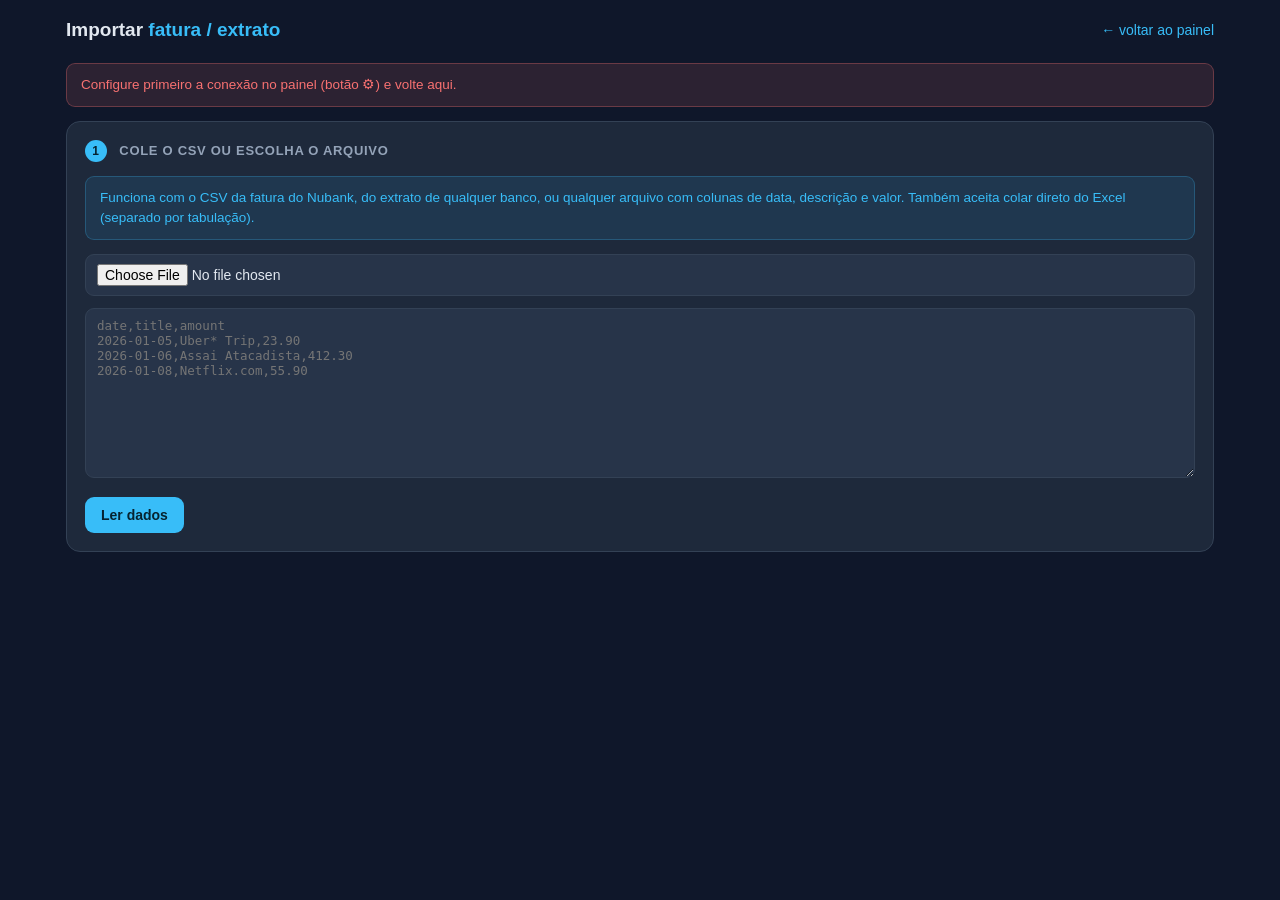
==== docs/importar.html @ a0160fbc "Add files via upload" ====
<!DOCTYPE html>
<html lang="pt-BR">
<head>
<meta charset="utf-8">
<!-- Custos da Casa v1.3.0 -->
<meta name="viewport" content="width=device-width, initial-scale=1">
<title>Importar fatura · Custos da Casa</title>
<style>
:root{--bg:#0f172a;--card:#1e293b;--card2:#273449;--line:#334155;--txt:#e2e8f0;
--mut:#94a3b8;--dim:#64748b;--ac:#38bdf8;--ok:#34d399;--bad:#f87171;--vio:#a78bfa;--r:14px}
*{box-sizing:border-box;margin:0;padding:0}
body{background:var(--bg);color:var(--txt);font:15px/1.5 -apple-system,BlinkMacSystemFont,"Segoe UI",Roboto,Arial,sans-serif;padding-bottom:60px}
.wrap{max-width:1180px;margin:0 auto;padding:16px}
header{display:flex;align-items:center;gap:12px;margin-bottom:18px;flex-wrap:wrap}
h1{font-size:19px;font-weight:700}h1 span{color:var(--ac)}
.sp{flex:1}
a{color:var(--ac);text-decoration:none;font-size:14px}
select,input,button,textarea{font-family:inherit;font-size:14px}
select,input,textarea{background:var(--card2);border:1px solid var(--line);color:var(--txt);padding:9px 11px;border-radius:9px;width:100%}
textarea{min-height:170px;font-family:ui-monospace,Menlo,Consolas,monospace;font-size:12.5px;resize:vertical}
select:focus,input:focus,textarea:focus{outline:none;border-color:var(--ac)}
button{background:var(--ac);color:#062330;border:0;padding:10px 16px;border-radius:9px;font-weight:600;cursor:pointer}
button.gh{background:var(--card2);color:var(--txt);border:1px solid var(--line)}
button:disabled{opacity:.5;cursor:not-allowed}
.card{background:var(--card);border:1px solid var(--line);border-radius:var(--r);padding:18px;margin-bottom:16px}
.card h2{font-size:13px;text-transform:uppercase;letter-spacing:.7px;color:var(--mut);font-weight:600;margin-bottom:14px}
.step{display:inline-block;width:22px;height:22px;line-height:22px;text-align:center;border-radius:50%;background:var(--ac);color:#062330;font-size:12px;font-weight:700;margin-right:8px}
.g{display:grid;grid-template-columns:repeat(auto-fit,minmax(180px,1fr));gap:12px}
.fld label{display:block;font-size:12px;color:var(--mut);margin-bottom:5px;font-weight:500}
table{width:100%;border-collapse:collapse;font-size:13px}
th{text-align:left;color:var(--dim);font-size:11px;text-transform:uppercase;letter-spacing:.5px;padding:8px;border-bottom:1px solid var(--line)}
td{padding:6px 8px;border-bottom:1px solid rgba(51,65,85,.5)}
td select,td input{padding:5px 8px;font-size:12.5px}
.r{text-align:right}.c{text-align:center}
.mut{color:var(--mut)}.pos{color:var(--ok)}.neg{color:var(--bad)}
.msg{padding:11px 14px;border-radius:9px;margin-bottom:14px;font-size:13.5px}
.msg.e{background:rgba(248,113,113,.12);color:var(--bad);border:1px solid rgba(248,113,113,.3)}
.msg.s{background:rgba(52,211,153,.12);color:var(--ok);border:1px solid rgba(52,211,153,.3)}
.msg.i{background:rgba(56,189,248,.1);color:var(--ac);border:1px solid rgba(56,189,248,.25)}
.hide{display:none!important}
.scr{overflow-x:auto;max-height:520px;overflow-y:auto}
.tag{display:inline-block;padding:2px 8px;border-radius:20px;font-size:11px;font-weight:600;background:var(--card2);color:var(--mut)}
.tag.au{background:rgba(52,211,153,.15);color:var(--ok)}
.tag.pd{background:rgba(251,191,36,.15);color:#fbbf24}
code{background:var(--card2);padding:2px 6px;border-radius:5px;font-size:12.5px}
</style>
</head>
<body>
<div class="wrap">

<header>
  <h1>Importar <span>fatura / extrato</span></h1>
  <div class="sp"></div>
  <a href="index.html">← voltar ao painel</a>
</header>

<div id="alerta"></div>

<div class="card">
  <h2><span class="step">1</span> Cole o CSV ou escolha o arquivo</h2>
  <div class="msg i">Funciona com o CSV da fatura do Nubank, do extrato de qualquer banco, ou qualquer arquivo com colunas de data, descrição e valor. Também aceita colar direto do Excel (separado por tabulação).</div>
  <div class="fld" style="margin-bottom:12px"><input type="file" id="arq" accept=".csv,.txt,.tsv"></div>
  <textarea id="raw" placeholder="date,title,amount&#10;2026-01-05,Uber* Trip,23.90&#10;2026-01-06,Assai Atacadista,412.30&#10;2026-01-08,Netflix.com,55.90"></textarea>
  <div style="margin-top:12px"><button id="btLer">Ler dados</button></div>
</div>

<div class="card hide" id="c2">
  <div id="direto" class="msg s hide" style="margin-bottom:16px">
    <b>Este arquivo já está no formato do sistema.</b>
    <div id="diretoInfo" style="margin:6px 0 10px"></div>
    <button id="btDireto">Importar direto, sem mapear nada</button>
  </div>
  <h2><span class="step">2</span> Diga qual coluna é o quê</h2>
  <div class="g">
    <div class="fld"><label>Data</label><select id="mData"></select></div>
    <div class="fld"><label>Descrição</label><select id="mDesc"></select></div>
    <div class="fld"><label>Valor</label><select id="mValor"></select></div>
    <div class="fld"><label>Categoria de origem (opcional)</label><select id="mCat"></select></div>
  </div>
  <div class="g" style="margin-top:6px">
    <div class="fld"><label>Forma de pagamento</label><select id="mForma">
      <option>Crédito</option><option>Débito</option><option>Pix</option>
      <option>Dinheiro</option><option>Boleto</option><option>Transferência</option></select></div>
    <div class="fld" id="wCartao"><label>Cartão</label><select id="mCartao"></select></div>
    <div class="fld"><label>Competência (mês em que pesa)</label><input id="mComp" placeholder="2026-01"></div>
    <div class="fld"><label>Já foi pago?</label><select id="mPago"><option>Não</option><option>Sim</option></select></div>
  </div>
  <div class="g" style="margin-top:6px">
    <div class="fld"><label>Valores negativos significam…</label><select id="mSinal">
      <option value="ignorar">nada — tratar tudo como saída</option>
      <option value="entrada">entrada (estorno, salário, crédito)</option>
      <option value="pular">linhas a descartar</option></select></div>
    <div class="fld"><label>Detectar parcelas na descrição (ex.: 3/10)</label><select id="mParc">
      <option value="sim">sim, e gerar as parcelas futuras</option>
      <option value="marcar">só marcar, sem gerar futuras</option>
      <option value="nao">não detectar</option></select></div>
  </div>
  <div style="margin-top:8px"><button id="btPrev">Pré-visualizar</button></div>
</div>

<div class="card hide" id="c3">
  <h2><span class="step">3</span> Confira e ajuste as categorias</h2>
  <div id="resumo" class="msg i"></div>
  <div class="scr"><table id="tb"></table></div>
  <div style="margin-top:14px;display:flex;gap:10px;flex-wrap:wrap">
    <button id="btImportar">Importar para a planilha</button>
    <button class="gh" id="btPular">Descartar marcadas</button>
  </div>
</div>

</div>

<script>
var VERSAO = '1.3.0';
var CFG = { url: localStorage.getItem('cc_url')||'', token: localStorage.getItem('cc_tok')||'' };
var CATS = [], CARTOES = [], HEAD = [], ROWS = [], PREV = [];

/* regras de categorização automática por palavra-chave */
var REGRAS = [
 ['Mercado',                 ['assai','atacad','carrefour','extra ','pao de acucar','pão de açúcar','mercado','supermerc','hortifruti','sacolao','sacolão','big bompreco','sams club','makro','tenda ','dia%','minipreco','mini preco','zaffari','angeloni','bistek']],
 ['Restaurantes/Delivery',   ['ifood','rappi','ubereats','uber eats','restaurante','burger','pizza','mcdonald','bk ','subway','outback','padaria','lanchonete','cafe','café','starbucks','bar ','churrasc','sushi','habib','giraffas','coco bambu','doceria','sorvet']],
 ['Combustível',             ['posto','ipiranga','shell','petrobras','br mania','ale combust','combustivel','combustível','gasolina','etanol']],
 ['Transporte/App',          ['uber','99app','99 *','99pop','cabify','estacion','estapar','onibus','ônibus','metro ','metrô ','pedagio','pedágio','sem parar','conectcar','veloe','taxi','táxi','buser','clickbus']],
 ['Veículo (seguro/IPVA/manutenção)',['ipva','detran','licenciamento','oficina','autopeca','autopeça','pneu','borracharia','lava jato','lava-jato','seguro auto','porto seguro auto','mecanic']],
 ['Assinaturas/Streaming',   ['netflix','spotify','amazon prime','prime video','disney','hbo','max.com','globoplay','youtube','apple.com/bill','icloud','google one','microsoft','office 365','adobe','deezer','paramount','crunchyroll','chatgpt','openai','anthropic','claude','canva','dropbox','notion','linkedin']],
 ['Saúde/Farmácia',          ['farmacia','farmácia','drogaria','droga raia','raia','pacheco','panvel','pague menos','laboratorio','laboratório','clinica','clínica','hospital','dentista','psicolog','fisioterap','exame','vacina','oticas','ótica','otica']],
 ['Plano de Saúde',          ['unimed','amil','bradesco saude','bradesco saúde','sulamerica saude','hapvida','notredame','plano de saude','plano de saúde','porto saude','golden cross']],
 ['Contas da casa (luz/água/gás)',['enel','cemig','copel','light','cpfl','celesc','coelba','elektro','equatorial','energia','sabesp','cedae','copasa','sanepar','caesb','agua ','água ','comgas','comgás','ultragaz','liquigas','gas ']],
 ['Internet/Telefone',       ['vivo','claro','tim ','oi fibra','net serv','nextel','algar','sky','internet','telefon','fibra','desktop','copel telecom']],
 ['Aluguel/Condomínio',      ['aluguel','condominio','condomínio','imobiliaria','imobiliária','locacao','locação','quintoandar','loft']],
 ['Manutenção/Móveis',       ['leroy','telha norte','c&c','obramax','casa e construcao','construcao','construção','material de constru','marcenaria','eletricista','encanador','pintor','magazine luiza','magalu','casas bahia','ponto frio','madeiramadeira','mobly','tok stok','etna','havan']],
 ['Vestuário',               ['renner','riachuelo','c&a','zara','hering','marisa','centauro','netshoes','nike','adidas','arezzo','melissa','shein','calcados','calçados','shoes','moda','boutique']],
 ['Educação',                ['escola','colegio','colégio','faculdade','universid','curso','udemy','alura','coursera','papelaria','livraria','saraiva','amazon.com.br livr','kumon','wizard','ccaa','cultura ingles','inglês']],
 ['Lazer',                   ['cinema','cinemark','uci ','kinoplex','teatro','show','ingresso','eventim','sympla','clube','academia','smartfit','smart fit','bluefit','gympass','totalpass','parque','games','steam','playstation','xbox','nintendo']],
 ['Viagem',                  ['hotel','pousada','airbnb','booking','decolar','latam','gol linhas','azul linhas','smiles','hoteis','hotéis','hurb','123milhas','maxmilhas','viagem','turismo','rodoviaria','rodoviária']],
 ['Pets',                    ['petz','cobasi','pet shop','petshop','veterinar','veterinár','racao','ração','petlove','pet love']],
 ['Impostos/Taxas',          ['iptu','darf','receita federal','prefeitura','cartorio','cartório','taxa ','tarifa municipal']],
 ['Tarifas bancárias',       ['tarifa','anuidade','juros','iof','manutencao conta','manutenção conta','pacote de servi']],
 ['Empréstimo/Financiamento',['emprestimo','empréstimo','financiamento','consignado','crediario','crediário','parcelamento fatura','refinanciamento']],
 ['Investimento/Reserva',    ['tesouro','cdb','aplicacao','aplicação','investimento','xp invest','rico invest','clear','nuinvest','btg','corretora']],
 ['Presentes/Doações',       ['presente','doacao','doação','vakinha','apae','unicef','igreja','dizimo','dízimo']],
 ['Salário',                 ['salario','salário','pagamento salario','provento','folha de pagamento','remuneracao']]
];

function $(id){ return document.getElementById(id); }
function brl(n){ return (Number(n)||0).toLocaleString('pt-BR',{style:'currency',currency:'BRL'}); }
function esc(s){ return String(s==null?'':s).replace(/[&<>"]/g,function(c){return{'&':'&amp;','<':'&lt;','>':'&gt;','"':'&quot;'}[c];}); }
function aviso(t,k){ $('alerta').innerHTML = t ? '<div class="msg '+(k||'i')+'">'+esc(t)+'</div>' : ''; }
function somaMes(c,n){ var p=String(c).split('-'),a=+p[0],m=+p[1]-1+n; a+=Math.floor(m/12); m=((m%12)+12)%12; return a+'-'+('0'+(m+1)).slice(-2); }

/* ------------------------------------------------ carrega listas da planilha */
if (!CFG.url || !CFG.token){
  aviso('Configure primeiro a conexão no painel (botão ⚙) e volte aqui.','e');
} else {
  fetch(CFG.url+'?token='+encodeURIComponent(CFG.token)+'&t='+Date.now())
    .then(function(r){ return r.json(); })
    .then(function(res){
      if(!res.ok) throw new Error(res.erro);
      CATS = res.categorias; CARTOES = res.cartoes;
      var s=$('mCartao'); s.innerHTML='';
      CARTOES.forEach(function(c){ var o=document.createElement('option'); o.value=o.textContent=c.cartao; s.appendChild(o); });
    })
    .catch(function(e){ aviso('Não consegui ler a planilha: '+e.message,'e'); });
}

/* ------------------------------------------------ parsing de CSV */
function detectaSep(txt){
  var l = txt.split(/\r?\n/)[0];
  var cand = ['\t',';',','];
  var melhor = ',', max = 0;
  cand.forEach(function(s){ var n=l.split(s).length; if(n>max){max=n;melhor=s;} });
  return melhor;
}
function parseLinha(linha, sep){
  var out=[], atual='', aspas=false;
  for (var i=0;i<linha.length;i++){
    var ch=linha[i];
    if (ch==='"'){ if(aspas && linha[i+1]==='"'){atual+='"';i++;} else aspas=!aspas; }
    else if (ch===sep && !aspas){ out.push(atual); atual=''; }
    else atual+=ch;
  }
  out.push(atual);
  return out.map(function(s){ return s.trim(); });
}
/* Entende tanto 1.234,56 (BR) quanto 1,234.56 (US).
   Com um separador so: 3 digitos depois dele = milhar; 1 ou 2 = decimal. */
function numero(s){
  s = String(s).replace(/[R$\s ]/g,'');
  var neg = /^-/.test(s) || /^\(.*\)$/.test(s);
  s = s.replace(/[()+-]/g,'');
  var temP = s.indexOf('.')>-1, temV = s.indexOf(',')>-1;
  if (temP && temV){
    s = (s.lastIndexOf(',') > s.lastIndexOf('.'))
      ? s.replace(/\./g,'').replace(',','.')
      : s.replace(/,/g,'');
  } else if (temV){
    var pv = s.split(',');
    s = (pv.length > 2 || pv[pv.length-1].length === 3) ? pv.join('') : pv.join('.');
  } else if (temP){
    var pp = s.split('.');
    if (pp.length > 2 || pp[pp.length-1].length === 3) s = pp.join('');
  }
  var n = parseFloat(s);
  if (isNaN(n)) return 0;
  return neg ? -n : n;
}
function dataISO(s){
  s = String(s).trim();
  var m;
  if ((m=s.match(/^(\d{4})-(\d{2})-(\d{2})/))) return m[1]+'-'+m[2]+'-'+m[3];
  if ((m=s.match(/^(\d{2})\/(\d{2})\/(\d{4})/))) return m[3]+'-'+m[2]+'-'+m[1];
  if ((m=s.match(/^(\d{2})\/(\d{2})\/(\d{2})$/))) return '20'+m[3]+'-'+m[2]+'-'+m[1];
  if ((m=s.match(/^(\d{2})-(\d{2})-(\d{4})/))) return m[3]+'-'+m[2]+'-'+m[1];
  return s.slice(0,10);
}
function categorizar(desc){
  var d = String(desc).toLowerCase();
  for (var i=0;i<REGRAS.length;i++){
    var termos = REGRAS[i][1];
    for (var j=0;j<termos.length;j++){
      if (d.indexOf(termos[j])>-1) return REGRAS[i][0];
    }
  }
  return null;
}
function detectaParcela(desc){
  var m = String(desc).match(/(\d{1,2})\s*\/\s*(\d{1,2})(?!\d)/);
  if (!m) return null;
  var a=+m[1], b=+m[2];
  if (b<2 || b>72 || a>b || a<1) return null;
  return { num:a, total:b };
}

/* ------------------------------------------------ formato do sistema */

var COLMAP = null;

/** Se o CSV já traz as colunas do sistema, devolve o índice de cada uma. */
function detectarFormatoSistema(head){
  var norm = head.map(function(h){
    return String(h).toLowerCase().trim()
      .normalize('NFD').replace(/[\u0300-\u036f]/g,'');
  });
  var m = {};
  ['id','data','competencia','tipo','descricao','categoria','grupo',
   'forma_pagamento','cartao','parcela','parcelas_total','valor','pago','obs']
    .forEach(function(c){ var i = norm.indexOf(c); if (i >= 0) m[c] = i; });

  var essenciais = ['data','tipo','descricao','categoria','valor'];
  var falta = essenciais.filter(function(c){ return m[c] === undefined; });
  return falta.length ? null : m;
}

/** Monta a pré-visualização lendo cada coluna linha a linha. */
function preverDireto(){
  PREV = [];
  ROWS.forEach(function(r){
    function v(c){ return COLMAP[c] === undefined ? '' : (r[COLMAP[c]] || ''); }
    var valor = numero(v('valor'));
    if (valor === 0) return;
    var data = dataISO(v('data'));
    var comp = /^\d{4}-\d{2}/.test(String(v('competencia')))
      ? String(v('competencia')).slice(0,7) : data.slice(0,7);
    PREV.push({
      data: data,
      competencia: comp,
      tipo: String(v('tipo')) === 'Entrada' ? 'Entrada' : 'Saída',
      descricao: String(v('descricao')).replace(/\s+/g,' ').trim(),
      categoria: String(v('categoria')),
      auto: false, doArquivo: true,
      // estorno mantém o sinal negativo: é despesa que voltou, não receita
      valor: valor,
      parcela: Math.max(1, parseInt(v('parcela') || 1, 10)),
      parcelas_total: Math.max(1, parseInt(v('parcelas_total') || 1, 10)),
      gerarFuturas: false,
      forma: String(v('forma_pagamento')) || '',
      cartao: String(v('cartao')) || '',
      pago: String(v('pago')) === 'Sim' ? 'Sim' : 'Não',
      obs: String(v('obs')) || '',
      pular: false
    });
  });
  desenhar();
  $('c3').classList.remove('hide');
  $('c3').scrollIntoView({behavior:'smooth'});
}

/* ------------------------------------------------ passo 1 */
$('arq').onchange = function(){
  var f=this.files[0]; if(!f) return;
  var fr=new FileReader();
  fr.onload=function(){ $('raw').value=fr.result; };
  fr.readAsText(f,'utf-8');
};

$('btLer').onclick = function(){
  var txt = $('raw').value.trim();
  if (!txt){ aviso('Cole o conteúdo do arquivo ou selecione um CSV.','e'); return; }
  var sep = detectaSep(txt);
  var linhas = txt.split(/\r?\n/).filter(function(l){ return l.trim(); });
  HEAD = parseLinha(linhas[0], sep);
  ROWS = linhas.slice(1).map(function(l){ return parseLinha(l, sep); })
               .filter(function(r){ return r.join('').trim(); });
  if (!ROWS.length){ aviso('Não encontrei linhas de dados abaixo do cabeçalho.','e'); return; }

  ['mData','mDesc','mValor','mCat'].forEach(function(id){
    var s=$(id); s.innerHTML = (id==='mCat' ? '<option value="-1">— não usar —</option>' : '');
    HEAD.forEach(function(h,i){
      var o=document.createElement('option'); o.value=i; o.textContent=(h||'coluna '+(i+1)); s.appendChild(o);
    });
  });
  // palpite automático
  function acha(chaves, padrao){
    for (var i=0;i<HEAD.length;i++){
      var h=HEAD[i].toLowerCase();
      for (var j=0;j<chaves.length;j++) if (h.indexOf(chaves[j])>-1) return i;
    }
    return padrao;
  }
  $('mData').value  = acha(['data','date'],0);
  $('mDesc').value  = acha(['descri','title','histor','estabelec','lancamento','lançamento','memo'],1);
  $('mValor').value = acha(['valor','amount','value','montante'],HEAD.length-1);
  $('mCat').value   = acha(['categ'],-1);
  COLMAP = detectarFormatoSistema(HEAD);
  if (COLMAP){
    var achadas = Object.keys(COLMAP).length;
    $('diretoInfo').textContent = 'Encontrei ' + achadas + ' das 14 colunas do sistema, e '
      + ROWS.length + ' linhas. Tipo, categoria, cartão, competência, parcelas e status '
      + 'vêm prontos de cada linha — não precisa escolher nada aqui embaixo.';
    $('direto').classList.remove('hide');
  } else {
    $('direto').classList.add('hide');
  }
  aviso(ROWS.length+' linhas lidas.'+(COLMAP?' Dá para importar direto.':' Confira o mapeamento das colunas abaixo.'),'s');
  $('c2').classList.remove('hide');
  $('c2').scrollIntoView({behavior:'smooth'});
};

$('btDireto').onclick = preverDireto;

$('mForma').onchange = function(){ $('wCartao').classList.toggle('hide', this.value!=='Crédito'); };

/* ------------------------------------------------ passo 2 */
$('btPrev').onclick = function(){
  var iD=+$('mData').value, iN=+$('mDesc').value, iV=+$('mValor').value, iC=+$('mCat').value;
  var sinal=$('mSinal').value, modoP=$('mParc').value;
  var compBase = $('mComp').value.trim();

  PREV = [];
  ROWS.forEach(function(r){
    var valor = numero(r[iV]);
    if (valor < 0 && sinal==='pular') return;
    if (valor === 0) return;
    var desc = r[iN] || '';
    var tipo = (valor<0 && sinal==='entrada') ? 'Entrada' : 'Saída';
    var data = dataISO(r[iD]);
    var comp = compBase && /^\d{4}-\d{2}$/.test(compBase) ? compBase : data.slice(0,7);
    var p = modoP!=='nao' ? detectaParcela(desc) : null;
    var origem = iC>=0 ? (r[iC]||'') : '';
    var cat = categorizar(desc) || categorizar(origem);
    PREV.push({
      data: data, competencia: comp, tipo: tipo,
      descricao: desc.replace(/\s+/g,' ').trim(),
      categoria: cat || '', auto: !!cat,
      valor: Math.abs(valor),
      parcela: p ? p.num : 1,
      parcelas_total: p ? p.total : 1,
      gerarFuturas: !!(p && modoP==='sim'),
      pular: false
    });
  });
  desenhar();
  $('c3').classList.remove('hide');
  $('c3').scrollIntoView({behavior:'smooth'});
};

function optsCat(sel, tipo){
  var lista = CATS.filter(function(c){ return tipo==='Entrada' ? c.tipo==='Entrada' : c.tipo!=='Entrada'; });
  var h = '<option value="">— escolher —</option>';
  lista.forEach(function(c){ h += '<option'+(c.categoria===sel?' selected':'')+'>'+esc(c.categoria)+'</option>'; });
  return h;
}

function desenhar(){
  var ativos = PREV.filter(function(p){ return !p.pular; });
  var semCat = ativos.filter(function(p){ return !p.categoria; }).length;
  var tot = ativos.reduce(function(a,b){ return a + (b.tipo==='Entrada'?0:b.valor); },0);
  var estornos = ativos.filter(function(p){ return p.valor < 0; }).length;
  var cartoesNo = {};
  ativos.forEach(function(p){ if (p.cartao) cartoesNo[p.cartao] = 1; });
  var nCard = Object.keys(cartoesNo).length;
  var futuras = ativos.reduce(function(a,b){ return a + (b.gerarFuturas ? (b.parcelas_total-b.parcela) : 0); },0);
  $('resumo').innerHTML = '<b>'+ativos.length+'</b> lançamentos · saídas somando <b>'+brl(tot)+'</b>'
    + (semCat ? ' · <b style="color:#fbbf24">'+semCat+' sem categoria</b>' : ' · todos categorizados')
    + (futuras ? ' · <b>'+futuras+'</b> parcelas futuras serão criadas' : '')
    + (nCard ? ' · '+nCard+' cartão(ões): '+Object.keys(cartoesNo).join(', ') : '')
    + (estornos ? ' · '+estornos+' estorno(s) mantido(s) com valor negativo' : '');

  var h = '<tr><th class="c">Usar</th><th>Data</th><th>Descrição</th><th>Categoria</th>'
        + '<th class="c">Pagamento</th><th class="c">Parcela</th><th class="r">Valor</th><th class="c">Tipo</th></tr>';
  PREV.forEach(function(p,i){
    var parc = p.parcelas_total>1
      ? p.parcela+'/'+p.parcelas_total + (p.gerarFuturas ? ' <span class="tag au">+'+(p.parcelas_total-p.parcela)+'</span>' : '')
      : '<span class="mut">—</span>';
    h += '<tr style="'+(p.pular?'opacity:.35':'')+'">'
      + '<td class="c"><input type="checkbox" data-us="'+i+'" '+(p.pular?'':'checked')+' style="width:auto"></td>'
      + '<td class="mut">'+esc(p.data)+'</td>'
      + '<td>'+esc(p.descricao)+'</td>'
      + '<td><select data-cat="'+i+'">'+optsCat(p.categoria,p.tipo)+'</select>'
        + (p.doArquivo?' <span class="tag au">do arquivo</span>'
           : p.auto?' <span class="tag au">auto</span>'
           : (p.categoria?'':' <span class="tag pd">falta</span>'))+'</td>'
      + '<td class="c">'+(p.forma
           ? '<span class="tag'+(p.forma==='Crédito'?' au':'')+'">'+esc(p.cartao||p.forma)+'</span>'
           : '<span class="mut">—</span>')+'</td>'
      + '<td class="c">'+parc+'</td>'
      + '<td class="r'+(p.tipo==='Entrada'?' pos':(p.valor<0?' pos':''))+'">'+brl(p.valor)+'</td>'
      + '<td class="c"><span class="tag">'+esc(p.tipo)+'</span></td></tr>';
  });
  $('tb').innerHTML = h;
}

$('tb').addEventListener('change', function(ev){
  var t = ev.target;
  if (t.dataset.cat !== undefined){ PREV[+t.dataset.cat].categoria = t.value; PREV[+t.dataset.cat].auto=false; desenhar(); }
  if (t.dataset.us !== undefined){ PREV[+t.dataset.us].pular = !t.checked; desenhar(); }
});

$('btPular').onclick = function(){
  PREV = PREV.filter(function(p){ return !p.pular; });
  desenhar();
};

/* ------------------------------------------------ passo 3 */
$('btImportar').onclick = function(){
  var ativos = PREV.filter(function(p){ return !p.pular; });
  var semCat = ativos.filter(function(p){ return !p.categoria; });
  if (!ativos.length){ aviso('Nada selecionado para importar.','e'); return; }
  if (semCat.length && !confirm(semCat.length+' lançamento(s) estão sem categoria e vão entrar como "Outros". Continuar?')) return;

  var formaFixa = $('mForma').value;
  var cartaoFixo = formaFixa==='Crédito' ? $('mCartao').value : '';
  var pagoFixo = $('mPago').value;
  var grupoDe = {}; CATS.forEach(function(c){ grupoDe[c.categoria]=c.grupo; });

  var lista = [];
  ativos.forEach(function(p){
    var cat = p.categoria || 'Outros';
    var forma  = p.forma  || formaFixa;
    var cartao = (p.forma ? (p.cartao || '') : cartaoFixo);
    var pago   = p.pago   || pagoFixo;
    var base = 'I'+Date.now().toString(36)+Math.random().toString(36).slice(2,6);
    var n = p.gerarFuturas ? (p.parcelas_total - p.parcela + 1) : 1;
    for (var i=0;i<n;i++){
      lista.push({
        id: n>1 ? base+'-'+(p.parcela+i) : base,
        data: p.data,
        competencia: somaMes(p.competencia, i),
        tipo: p.tipo,
        descricao: p.descricao + (n>1 && !/\d+\s*\/\s*\d+/.test(p.descricao) ? ' ('+(p.parcela+i)+'/'+p.parcelas_total+')' : ''),
        categoria: cat,
        grupo: grupoDe[cat] || '',
        forma_pagamento: forma,
        cartao: cartao,
        parcela: p.parcela + i,
        parcelas_total: p.parcelas_total,
        valor: p.valor,
        pago: i===0 ? pago : 'Não',
        obs: p.obs || 'importado'
      });
    }
  });

  var bt=this; bt.disabled=true; bt.textContent='Importando '+lista.length+' linhas…';
  fetch(CFG.url,{ method:'POST', headers:{'Content-Type':'text/plain;charset=utf-8'},
    body: JSON.stringify({ token:CFG.token, acao:'importar', dados:lista }) })
    .then(function(r){ return r.json(); })
    .then(function(r){
      if(!r.ok) throw new Error(r.erro);
      aviso(r.inseridas+' linhas gravadas na planilha. Volte ao painel para ver.','s');
      PREV=[]; desenhar();
      window.scrollTo({top:0,behavior:'smooth'});
    })
    .catch(function(e){ aviso('Erro ao importar: '+e.message,'e'); })
    .then(function(){ bt.disabled=false; bt.textContent='Importar para a planilha'; });
};
</script>
</body>
</html>
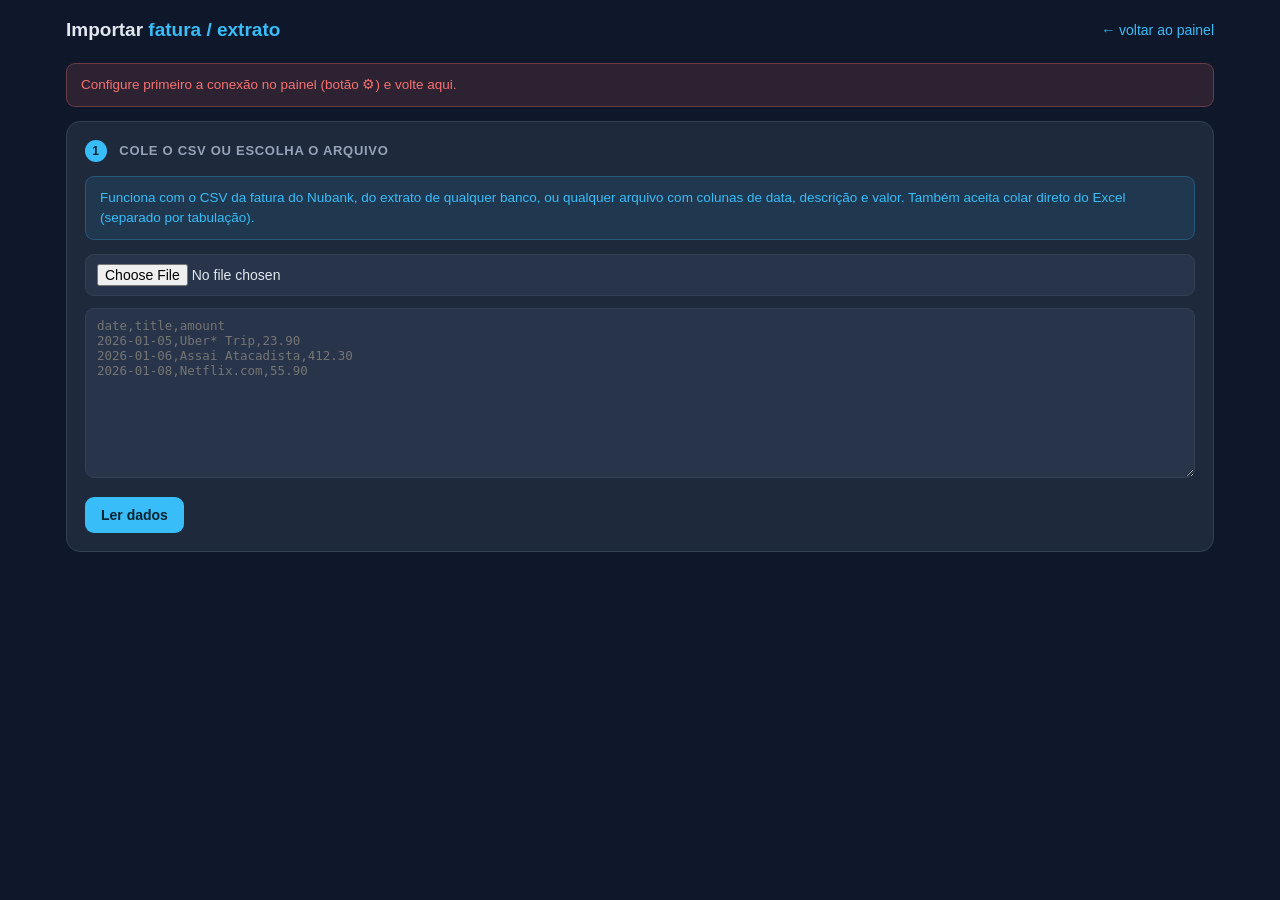
==== commit be573553: "Add files via upload" ====
--- a/docs/importar.html
+++ b/docs/importar.html
@@ -2,7 +2,7 @@
 <html lang="pt-BR">
 <head>
 <meta charset="utf-8">
-<!-- Custos da Casa v1.3.0 -->
+<!-- Custos da Casa v1.4.1 -->
 <meta name="viewport" content="width=device-width, initial-scale=1">
 <title>Importar fatura · Custos da Casa</title>
 <style>
@@ -82,7 +82,7 @@
       <option>Crédito</option><option>Débito</option><option>Pix</option>
       <option>Dinheiro</option><option>Boleto</option><option>Transferência</option></select></div>
     <div class="fld" id="wCartao"><label>Cartão</label><select id="mCartao"></select></div>
-    <div class="fld"><label>Competência (mês em que pesa)</label><input id="mComp" placeholder="2026-01"></div>
+    <div class="fld"><label>Competência (mês em que pesa)</label><select id="mComp"></select></div>
     <div class="fld"><label>Já foi pago?</label><select id="mPago"><option>Não</option><option>Sim</option></select></div>
   </div>
   <div class="g" style="margin-top:6px">
@@ -111,7 +111,7 @@
 </div>
 
 <script>
-var VERSAO = '1.3.0';
+var VERSAO = '1.4.1';
 var CFG = { url: localStorage.getItem('cc_url')||'', token: localStorage.getItem('cc_tok')||'' };
 var CATS = [], CARTOES = [], HEAD = [], ROWS = [], PREV = [];
 
@@ -146,9 +146,26 @@
 function brl(n){ return (Number(n)||0).toLocaleString('pt-BR',{style:'currency',currency:'BRL'}); }
 function esc(s){ return String(s==null?'':s).replace(/[&<>"]/g,function(c){return{'&':'&amp;','<':'&lt;','>':'&gt;','"':'&quot;'}[c];}); }
 function aviso(t,k){ $('alerta').innerHTML = t ? '<div class="msg '+(k||'i')+'">'+esc(t)+'</div>' : ''; }
+var MESES_CURTOS=['jan','fev','mar','abr','mai','jun','jul','ago','set','out','nov','dez'];
+function nomeMes(c){
+  var p=String(c).split('-');
+  if (p.length<2 || isNaN(+p[1])) return String(c);
+  return MESES_CURTOS[(+p[1])-1] + '/' + String(p[0]).slice(-2);
+}
+function hoje(){ return new Date().toISOString().slice(0,10); }
+function preencherMeses(sel){
+  var base = hoje().slice(0,7);
+  sel.innerHTML = '<option value="">usar o mês da data de cada linha</option>';
+  for (var i=-24; i<=12; i++){
+    var m = somaMes(base, i);
+    var o = document.createElement('option'); o.value=m; o.textContent=nomeMes(m); sel.appendChild(o);
+  }
+}
 function somaMes(c,n){ var p=String(c).split('-'),a=+p[0],m=+p[1]-1+n; a+=Math.floor(m/12); m=((m%12)+12)%12; return a+'-'+('0'+(m+1)).slice(-2); }
 
 /* ------------------------------------------------ carrega listas da planilha */
+preencherMeses(document.getElementById('mComp'));
+
 if (!CFG.url || !CFG.token){
   aviso('Configure primeiro a conexão no painel (botão ⚙) e volte aqui.','e');
 } else {
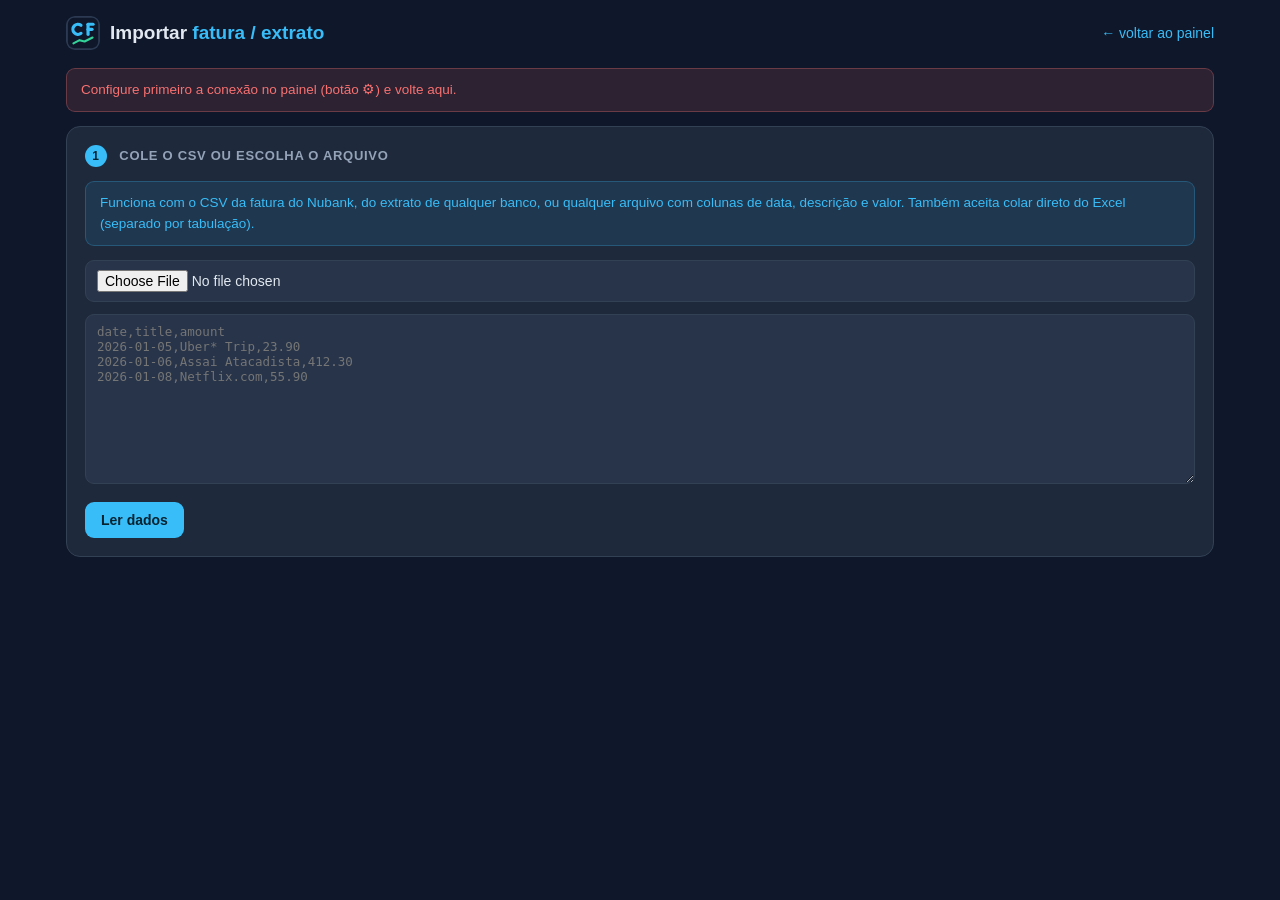
==== commit 26a16e48: "Add files via upload" ====
--- a/docs/importar.html
+++ b/docs/importar.html
@@ -2,9 +2,12 @@
 <html lang="pt-BR">
 <head>
 <meta charset="utf-8">
-<!-- Custos da Casa v1.4.1 -->
+<!-- Controle Financeiro v1.5.0 -->
 <meta name="viewport" content="width=device-width, initial-scale=1">
-<title>Importar fatura · Custos da Casa</title>
+<title>Importar · Controle Financeiro</title>
+<link rel="icon" href="favicon.svg" type="image/svg+xml">
+<link rel="apple-touch-icon" href="icone-180.png">
+<link rel="manifest" href="manifest.webmanifest">
 <style>
 :root{--bg:#0f172a;--card:#1e293b;--card2:#273449;--line:#334155;--txt:#e2e8f0;
 --mut:#94a3b8;--dim:#64748b;--ac:#38bdf8;--ok:#34d399;--bad:#f87171;--vio:#a78bfa;--r:14px}
@@ -12,7 +15,9 @@
 body{background:var(--bg);color:var(--txt);font:15px/1.5 -apple-system,BlinkMacSystemFont,"Segoe UI",Roboto,Arial,sans-serif;padding-bottom:60px}
 .wrap{max-width:1180px;margin:0 auto;padding:16px}
 header{display:flex;align-items:center;gap:12px;margin-bottom:18px;flex-wrap:wrap}
-h1{font-size:19px;font-weight:700}h1 span{color:var(--ac)}
+h1{font-size:19px;font-weight:700;display:flex;align-items:center;gap:10px}
+h1 .nm span{color:var(--ac)}
+.marca{width:34px;height:34px;flex:none;border-radius:9px;display:block}
 .sp{flex:1}
 a{color:var(--ac);text-decoration:none;font-size:14px}
 select,input,button,textarea{font-family:inherit;font-size:14px}
@@ -49,7 +54,16 @@
 <div class="wrap">
 
 <header>
-  <h1>Importar <span>fatura / extrato</span></h1>
+  <h1><svg class="marca" viewBox="0 0 64 64" aria-hidden="true">
+    <rect width="64" height="64" rx="15" fill="#0f172a"/>
+    <rect x="1.75" y="1.75" width="60.5" height="60.5" rx="13.25" fill="none" stroke="#2b3a52" stroke-width="3.5"/>
+    <g fill="none" stroke="#38bdf8" stroke-width="6" stroke-linecap="round">
+      <path d="M28.2 17.4 A9.5 9.5 0 1 0 28.2 32.6"/>
+      <path d="M41.5 15.5 L41.5 34.5"/><path d="M41.5 15.5 L51 15.5"/><path d="M41.5 25 L49 25"/>
+    </g>
+    <path d="M14 51.5 L25.5 45.5 L35 48 L50 40.5" fill="none" stroke="#34d399"
+          stroke-width="4" stroke-linecap="round" stroke-linejoin="round"/>
+  </svg><span class="nm">Importar <span>fatura / extrato</span></span></h1>
   <div class="sp"></div>
   <a href="index.html">← voltar ao painel</a>
 </header>
@@ -111,7 +125,7 @@
 </div>
 
 <script>
-var VERSAO = '1.4.1';
+var VERSAO = '1.5.0';
 var CFG = { url: localStorage.getItem('cc_url')||'', token: localStorage.getItem('cc_tok')||'' };
 var CATS = [], CARTOES = [], HEAD = [], ROWS = [], PREV = [];
 
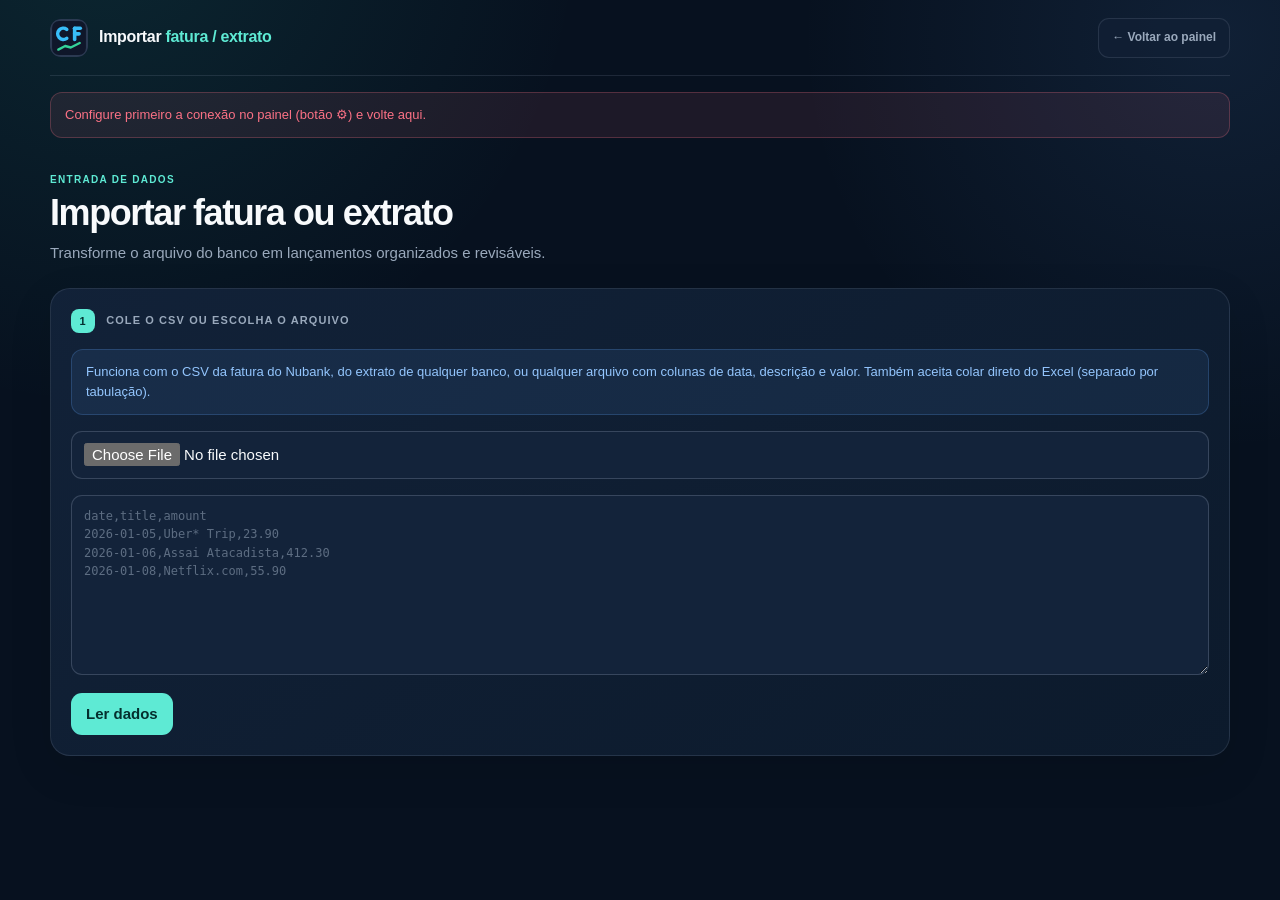
==== commit 9e96223b: "Add files via upload" ====
--- a/docs/importar.html
+++ b/docs/importar.html
@@ -2,53 +2,14 @@
 <html lang="pt-BR">
 <head>
 <meta charset="utf-8">
-<!-- Controle Financeiro v1.5.0 -->
+<!-- Meu Financeiro · importador v2.0.0 -->
 <meta name="viewport" content="width=device-width, initial-scale=1">
-<title>Importar · Controle Financeiro</title>
+<title>Importar fatura · Meu Financeiro</title>
 <link rel="icon" href="favicon.svg" type="image/svg+xml">
 <link rel="apple-touch-icon" href="icone-180.png">
 <link rel="manifest" href="manifest.webmanifest">
-<style>
-:root{--bg:#0f172a;--card:#1e293b;--card2:#273449;--line:#334155;--txt:#e2e8f0;
---mut:#94a3b8;--dim:#64748b;--ac:#38bdf8;--ok:#34d399;--bad:#f87171;--vio:#a78bfa;--r:14px}
-*{box-sizing:border-box;margin:0;padding:0}
-body{background:var(--bg);color:var(--txt);font:15px/1.5 -apple-system,BlinkMacSystemFont,"Segoe UI",Roboto,Arial,sans-serif;padding-bottom:60px}
-.wrap{max-width:1180px;margin:0 auto;padding:16px}
-header{display:flex;align-items:center;gap:12px;margin-bottom:18px;flex-wrap:wrap}
-h1{font-size:19px;font-weight:700;display:flex;align-items:center;gap:10px}
-h1 .nm span{color:var(--ac)}
-.marca{width:34px;height:34px;flex:none;border-radius:9px;display:block}
-.sp{flex:1}
-a{color:var(--ac);text-decoration:none;font-size:14px}
-select,input,button,textarea{font-family:inherit;font-size:14px}
-select,input,textarea{background:var(--card2);border:1px solid var(--line);color:var(--txt);padding:9px 11px;border-radius:9px;width:100%}
-textarea{min-height:170px;font-family:ui-monospace,Menlo,Consolas,monospace;font-size:12.5px;resize:vertical}
-select:focus,input:focus,textarea:focus{outline:none;border-color:var(--ac)}
-button{background:var(--ac);color:#062330;border:0;padding:10px 16px;border-radius:9px;font-weight:600;cursor:pointer}
-button.gh{background:var(--card2);color:var(--txt);border:1px solid var(--line)}
-button:disabled{opacity:.5;cursor:not-allowed}
-.card{background:var(--card);border:1px solid var(--line);border-radius:var(--r);padding:18px;margin-bottom:16px}
-.card h2{font-size:13px;text-transform:uppercase;letter-spacing:.7px;color:var(--mut);font-weight:600;margin-bottom:14px}
-.step{display:inline-block;width:22px;height:22px;line-height:22px;text-align:center;border-radius:50%;background:var(--ac);color:#062330;font-size:12px;font-weight:700;margin-right:8px}
-.g{display:grid;grid-template-columns:repeat(auto-fit,minmax(180px,1fr));gap:12px}
-.fld label{display:block;font-size:12px;color:var(--mut);margin-bottom:5px;font-weight:500}
-table{width:100%;border-collapse:collapse;font-size:13px}
-th{text-align:left;color:var(--dim);font-size:11px;text-transform:uppercase;letter-spacing:.5px;padding:8px;border-bottom:1px solid var(--line)}
-td{padding:6px 8px;border-bottom:1px solid rgba(51,65,85,.5)}
-td select,td input{padding:5px 8px;font-size:12.5px}
-.r{text-align:right}.c{text-align:center}
-.mut{color:var(--mut)}.pos{color:var(--ok)}.neg{color:var(--bad)}
-.msg{padding:11px 14px;border-radius:9px;margin-bottom:14px;font-size:13.5px}
-.msg.e{background:rgba(248,113,113,.12);color:var(--bad);border:1px solid rgba(248,113,113,.3)}
-.msg.s{background:rgba(52,211,153,.12);color:var(--ok);border:1px solid rgba(52,211,153,.3)}
-.msg.i{background:rgba(56,189,248,.1);color:var(--ac);border:1px solid rgba(56,189,248,.25)}
-.hide{display:none!important}
-.scr{overflow-x:auto;max-height:520px;overflow-y:auto}
-.tag{display:inline-block;padding:2px 8px;border-radius:20px;font-size:11px;font-weight:600;background:var(--card2);color:var(--mut)}
-.tag.au{background:rgba(52,211,153,.15);color:var(--ok)}
-.tag.pd{background:rgba(251,191,36,.15);color:#fbbf24}
-code{background:var(--card2);padding:2px 6px;border-radius:5px;font-size:12.5px}
-</style>
+<link rel="stylesheet" href="styles.css">
+<link rel="stylesheet" href="importar.css">
 </head>
 <body>
 <div class="wrap">
@@ -65,10 +26,12 @@
           stroke-width="4" stroke-linecap="round" stroke-linejoin="round"/>
   </svg><span class="nm">Importar <span>fatura / extrato</span></span></h1>
   <div class="sp"></div>
-  <a href="index.html">← voltar ao painel</a>
+  <a class="back-link" href="index.html">← Voltar ao painel</a>
 </header>
 
-<div id="alerta"></div>
+<div id="alerta" aria-live="polite"></div>
+
+<div class="page-heading"><div><span class="eyebrow">Entrada de dados</span><h1>Importar fatura ou extrato</h1><p>Transforme o arquivo do banco em lançamentos organizados e revisáveis.</p></div></div>
 
 <div class="card">
   <h2><span class="step">1</span> Cole o CSV ou escolha o arquivo</h2>
@@ -125,7 +88,7 @@
 </div>
 
 <script>
-var VERSAO = '1.5.0';
+var VERSAO = '2.0.0';
 var CFG = { url: localStorage.getItem('cc_url')||'', token: localStorage.getItem('cc_tok')||'' };
 var CATS = [], CARTOES = [], HEAD = [], ROWS = [], PREV = [];
 
--- a/docs/styles.css
+++ b/docs/styles.css
@@ -0,0 +1,252 @@
+:root {
+  color-scheme: dark;
+  --bg: #07111f;
+  --surface: rgba(17, 32, 53, 0.9);
+  --surface-strong: #13233a;
+  --surface-hover: #192c47;
+  --line: rgba(148, 163, 184, 0.16);
+  --line-strong: rgba(148, 163, 184, 0.28);
+  --text: #f8fafc;
+  --muted: #9aa9bc;
+  --dim: #718197;
+  --primary: #5eead4;
+  --primary-ink: #042f2e;
+  --positive: #5eead4;
+  --negative: #fb7185;
+  --warning: #fbbf24;
+  --radius: 20px;
+  --shadow: 0 24px 70px rgba(0, 0, 0, 0.22);
+}
+
+* { box-sizing: border-box; margin: 0; padding: 0; }
+html { scroll-behavior: smooth; }
+body {
+  min-width: 320px;
+  min-height: 100vh;
+  padding-bottom: 40px;
+  color: var(--text);
+  background:
+    radial-gradient(circle at 8% -8%, rgba(45, 212, 191, 0.11), transparent 30rem),
+    radial-gradient(circle at 95% 4%, rgba(96, 165, 250, 0.1), transparent 26rem),
+    var(--bg);
+  font: 15px/1.55 Inter, ui-sans-serif, -apple-system, BlinkMacSystemFont, "Segoe UI", sans-serif;
+}
+button, input, select, textarea { font: inherit; }
+button { cursor: pointer; }
+button:focus-visible, input:focus-visible, select:focus-visible, textarea:focus-visible, summary:focus-visible {
+  outline: 3px solid rgba(94, 234, 212, 0.24);
+  outline-offset: 2px;
+}
+.app-shell { min-height: 100vh; }
+
+.topbar {
+  position: sticky;
+  top: 0;
+  z-index: 50;
+  display: flex;
+  align-items: center;
+  gap: 24px;
+  min-height: 76px;
+  padding: 12px max(24px, calc((100vw - 1320px) / 2));
+  background: rgba(7, 17, 31, 0.82);
+  border-bottom: 1px solid var(--line);
+  backdrop-filter: blur(18px);
+}
+.brand { display: inline-flex; align-items: center; gap: 11px; color: var(--text); text-decoration: none; white-space: nowrap; }
+.marca { width: 38px; height: 38px; flex: none; border-radius: 11px; }
+.brand strong { display: block; font-size: 15px; letter-spacing: -0.15px; }
+.brand small { display: block; margin-top: -1px; color: var(--dim); font-size: 10px; letter-spacing: 0.07em; text-transform: uppercase; }
+.topbar-actions { display: flex; align-items: center; justify-content: flex-end; gap: 9px; width: 100%; }
+.sync-pill { display: inline-flex; align-items: center; gap: 7px; color: var(--muted); font-size: 12px; white-space: nowrap; }
+.sync-pill i { width: 7px; height: 7px; border-radius: 50%; background: var(--dim); box-shadow: 0 0 0 4px rgba(113, 129, 151, 0.1); }
+.sync-pill.connected i { background: var(--positive); box-shadow: 0 0 0 4px rgba(94, 234, 212, 0.11); }
+.sync-pill.loading i { background: var(--warning); animation: pulse 1s infinite; }
+.sync-pill.error i { background: var(--negative); }
+@keyframes pulse { 50% { opacity: 0.35; } }
+
+.month-picker { display: flex; align-items: center; gap: 8px; min-width: 172px; padding: 5px 5px 5px 12px; border: 1px solid var(--line); border-radius: 12px; background: rgba(19, 35, 58, 0.75); }
+.month-picker span { color: var(--dim); font-size: 10px; letter-spacing: 0.06em; text-transform: uppercase; }
+.month-picker select { min-width: 78px; padding: 5px 25px 5px 5px; border: 0; background-color: transparent; }
+select, input, textarea { width: 100%; padding: 11px 12px; color: var(--text); background: var(--surface-strong); border: 1px solid var(--line-strong); border-radius: 11px; }
+input::placeholder, textarea::placeholder { color: #5d6d82; }
+input:focus, select:focus, textarea:focus { border-color: rgba(94, 234, 212, 0.78); box-shadow: 0 0 0 3px rgba(94, 234, 212, 0.08); }
+button { min-height: 42px; padding: 9px 15px; color: var(--primary-ink); font-weight: 750; background: var(--primary); border: 0; border-radius: 11px; transition: transform 0.16s ease, filter 0.16s ease, background 0.16s ease, border-color 0.16s ease; }
+button:hover { filter: brightness(1.05); transform: translateY(-1px); }
+button:active { transform: translateY(0); }
+button:disabled { cursor: not-allowed; opacity: 0.5; transform: none; }
+.primary-action { display: inline-flex; align-items: center; gap: 6px; white-space: nowrap; }
+.icon-action { display: grid; place-items: center; width: 42px; padding: 0; color: var(--muted); background: var(--surface); border: 1px solid var(--line); font-size: 18px; }
+.icon-action:hover { color: var(--text); border-color: var(--line-strong); }
+button.gh { color: var(--text); background: var(--surface-strong); border: 1px solid var(--line-strong); }
+button.dg { min-height: 32px; padding: 5px 10px; color: var(--negative); background: transparent; border: 1px solid var(--line); font-size: 12px; }
+button.mini { min-height: 32px; padding: 5px 12px; font-size: 12px; }
+
+.content-wrap { width: min(1320px, calc(100% - 40px)); margin: 0 auto; }
+body.configuring .month-picker, body.configuring #btPlanilha, body.configuring #btRec { display: none; }
+body.configuring:not(.connected) #btCfg { display: none; }
+.main-nav { position: sticky; top: 88px; z-index: 40; display: flex; width: max-content; max-width: 100%; margin: 20px auto 28px; padding: 5px; gap: 3px; overflow-x: auto; background: rgba(15, 29, 48, 0.9); border: 1px solid var(--line); border-radius: 15px; box-shadow: 0 16px 42px rgba(0, 0, 0, 0.16); backdrop-filter: blur(14px); scrollbar-width: none; }
+.main-nav::-webkit-scrollbar { display: none; }
+.main-nav button { display: inline-flex; align-items: center; gap: 8px; min-height: 40px; padding: 8px 15px; color: var(--muted); background: transparent; white-space: nowrap; font-weight: 600; }
+.main-nav button span { color: var(--dim); font-size: 16px; }
+.main-nav button.on { color: var(--text); background: var(--surface-hover); box-shadow: inset 0 0 0 1px var(--line); }
+.main-nav button.on span { color: var(--primary); }
+
+.page-heading { display: flex; align-items: flex-end; justify-content: space-between; gap: 20px; margin: 28px 0 24px; }
+.page-heading h1 { margin-top: 3px; font-size: clamp(25px, 3vw, 36px); line-height: 1.15; letter-spacing: -0.04em; }
+.page-heading p { margin-top: 7px; color: var(--muted); }
+.eyebrow { color: var(--primary); font-size: 10px; font-weight: 800; letter-spacing: 0.13em; text-transform: uppercase; }
+.card, .kpi { background: linear-gradient(145deg, rgba(19, 35, 58, 0.93), rgba(13, 27, 45, 0.93)); border: 1px solid var(--line); box-shadow: 0 14px 44px rgba(0, 0, 0, 0.1); }
+.card { padding: 20px; margin-bottom: 16px; border-radius: var(--radius); }
+.card h2 { margin-bottom: 16px; color: var(--muted); font-size: 11px; font-weight: 800; letter-spacing: 0.1em; text-transform: uppercase; }
+.card.hero { position: relative; overflow: hidden; padding: 26px; border-color: rgba(94, 234, 212, 0.25); }
+.card.hero::after { position: absolute; right: -80px; bottom: -120px; width: 320px; height: 320px; border-radius: 50%; background: rgba(45, 212, 191, 0.07); content: ""; filter: blur(8px); }
+.kpis { display: grid; grid-template-columns: repeat(auto-fit, minmax(175px, 1fr)); gap: 12px; margin-bottom: 16px; }
+.kpi { min-height: 120px; padding: 18px; border-radius: 17px; }
+.kpi .l, .pl-l { margin-bottom: 7px; color: var(--dim); font-size: 10px; font-weight: 800; letter-spacing: 0.09em; text-transform: uppercase; }
+.kpi .v { font-size: clamp(20px, 2.3vw, 27px); font-weight: 760; letter-spacing: -0.04em; }
+.kpi .s { margin-top: 6px; color: var(--muted); font-size: 12px; }
+.kpi.big .v { font-size: clamp(24px, 3vw, 32px); }
+.pl { position: relative; z-index: 1; display: grid; grid-template-columns: 1fr auto 1fr auto 1.25fr; align-items: center; gap: 18px; }
+.pl-item { min-width: 0; }
+.pl-v { font-size: clamp(21px, 2.6vw, 30px); font-weight: 760; letter-spacing: -0.045em; }
+.pl-big { font-size: clamp(27px, 3.8vw, 42px); }
+.pl-op { color: var(--dim); font-size: 22px; font-weight: 300; }
+.pl-result { padding: 16px 18px; background: rgba(94, 234, 212, 0.07); border: 1px solid rgba(94, 234, 212, 0.15); border-radius: 15px; }
+.g2 { display: grid; grid-template-columns: repeat(2, minmax(0, 1fr)); gap: 16px; }
+.g3 { display: grid; grid-template-columns: repeat(3, minmax(0, 1fr)); gap: 12px; }
+.secao { margin: 5px 2px 10px; color: var(--dim); font-size: 10px; font-weight: 800; letter-spacing: 0.12em; text-transform: uppercase; }
+.sub { display: flex; gap: 6px; margin-bottom: 16px; flex-wrap: wrap; }
+.sub button { min-height: 37px; padding: 7px 13px; color: var(--muted); background: transparent; border: 1px solid var(--line); font-size: 13px; font-weight: 600; }
+.sub button.on { color: var(--primary-ink); background: var(--primary); border-color: var(--primary); }
+
+.setup-shell { display: grid; grid-template-columns: 0.9fr 1.1fr; align-items: center; gap: clamp(34px, 7vw, 96px); min-height: calc(100vh - 130px); padding: 42px 6vw 72px; }
+.setup-intro h1 { margin: 11px 0 18px; font-size: clamp(37px, 5vw, 62px); line-height: 1.02; letter-spacing: -0.055em; }
+.setup-intro h1 span { color: var(--primary); }
+.setup-intro > p { max-width: 530px; color: var(--muted); font-size: 17px; }
+.setup-benefits { display: grid; gap: 11px; margin-top: 34px; }
+.setup-benefits div { display: flex; align-items: center; gap: 12px; color: var(--muted); }
+.setup-benefits b { display: grid; place-items: center; width: 34px; height: 34px; color: var(--primary); background: rgba(94, 234, 212, 0.08); border: 1px solid rgba(94, 234, 212, 0.17); border-radius: 10px; font-size: 10px; }
+.setup-card { width: min(100%, 570px); margin: 0; padding: clamp(24px, 4vw, 36px); box-shadow: var(--shadow); }
+.setup-card h2 { margin: 5px 0 4px; color: var(--text); font-size: 27px; letter-spacing: -0.03em; text-transform: none; }
+.setup-help { margin-bottom: 25px; color: var(--muted); }
+.connect-button { display: flex; justify-content: space-between; width: 100%; margin-top: 20px; padding: 12px 16px; }
+.privacy-note { margin-top: 13px; color: var(--dim); font-size: 11px; text-align: center; }
+.advanced-settings { padding-top: 5px; color: var(--muted); }
+.advanced-settings summary { cursor: pointer; font-size: 12px; font-weight: 700; }
+.advanced-settings .fld { margin-top: 13px; }
+.fld { margin-bottom: 14px; }
+.fld label { display: block; margin-bottom: 6px; color: var(--muted); font-size: 12px; font-weight: 650; }
+.nota { margin-top: 7px; color: var(--dim); font-size: 11.5px; line-height: 1.5; }
+.sep { margin: 21px 0; border: 0; border-top: 1px solid var(--line); }
+.chk { display: flex; align-items: center; gap: 8px; margin-bottom: 9px; color: var(--muted); font-size: 13px; cursor: pointer; }
+.chk input { width: auto; margin: 0; }
+
+.msg { padding: 12px 14px; margin: 16px 0; border: 1px solid; border-radius: 12px; font-size: 13px; }
+.msg.e { color: var(--negative); background: rgba(251, 113, 133, 0.09); border-color: rgba(251, 113, 133, 0.25); }
+.msg.s { color: var(--positive); background: rgba(94, 234, 212, 0.09); border-color: rgba(94, 234, 212, 0.23); }
+.msg.i { color: #93c5fd; background: rgba(96, 165, 250, 0.09); border-color: rgba(96, 165, 250, 0.22); }
+.alerta { display: flex; gap: 10px; align-items: flex-start; padding: 12px 14px; margin-bottom: 9px; border: 1px solid; border-radius: 12px; font-size: 13px; }
+.alerta.a-vermelho { color: var(--negative); background: rgba(251, 113, 133, 0.08); border-color: rgba(251, 113, 133, 0.24); }
+.alerta.a-amarelo { color: var(--warning); background: rgba(251, 191, 36, 0.08); border-color: rgba(251, 191, 36, 0.23); }
+.alerta.a-azul { color: #93c5fd; background: rgba(96, 165, 250, 0.08); border-color: rgba(96, 165, 250, 0.22); }
+
+.scr { width: 100%; overflow-x: auto; border-radius: 12px; scrollbar-width: thin; scrollbar-color: var(--line-strong) transparent; }
+table { width: 100%; border-collapse: collapse; font-size: 13px; }
+th { padding: 9px 10px; color: var(--dim); border-bottom: 1px solid var(--line); font-size: 10px; font-weight: 800; letter-spacing: 0.08em; text-align: left; text-transform: uppercase; white-space: nowrap; }
+td { padding: 11px 10px; border-bottom: 1px solid rgba(148, 163, 184, 0.1); }
+tr:last-child td { border-bottom: 0; }
+tr:hover td { background: rgba(94, 234, 212, 0.035); }
+tr.atrasada td { background: rgba(251, 113, 133, 0.055); }
+tr.clicavel { cursor: pointer; }
+.r { text-align: right; }
+.c { text-align: center; }
+.pos { color: var(--positive); }
+.neg { color: var(--negative); }
+.mut { color: var(--muted); }
+.empty { padding: 40px 20px; color: var(--dim); text-align: center; }
+.tag { display: inline-block; padding: 3px 8px; color: var(--muted); background: var(--surface-hover); border-radius: 999px; font-size: 10px; font-weight: 750; white-space: nowrap; }
+.tag.cr { color: #c4b5fd; background: rgba(167, 139, 250, 0.14); }
+.tag.np, .tag.atr { color: var(--negative); background: rgba(251, 113, 133, 0.14); }
+.tag.pg { color: var(--positive); background: rgba(94, 234, 212, 0.12); }
+.tag.hj { color: var(--warning); background: rgba(251, 191, 36, 0.13); }
+.tag.fut { color: #93c5fd; background: rgba(96, 165, 250, 0.13); }
+.bar { height: 6px; margin-top: 6px; overflow: hidden; background: var(--surface-hover); border-radius: 999px; }
+.bar i { display: block; height: 100%; border-radius: inherit; }
+.orcin { padding: 5px 8px; background: transparent; border-color: transparent; font-size: 12px; text-align: right; }
+.orcin:hover { border-color: var(--line); }
+.chw { position: relative; height: 260px; }
+.filt { display: grid; grid-template-columns: repeat(auto-fit, minmax(145px, 1fr)); gap: 9px; margin-bottom: 15px; }
+
+.modal { position: fixed; inset: 0; z-index: 100; display: flex; align-items: flex-start; justify-content: center; padding: 22px 14px; overflow-y: auto; background: rgba(1, 6, 16, 0.78); backdrop-filter: blur(8px); animation: fadeIn 0.15s ease-out; }
+@keyframes fadeIn { from { opacity: 0; } to { opacity: 1; } }
+.modal-box { width: 100%; max-width: 680px; margin: auto; padding: 24px; background: #102039; border: 1px solid var(--line-strong); border-radius: 20px; box-shadow: 0 28px 90px rgba(0, 0, 0, 0.48); }
+.modal-head { display: flex; align-items: center; gap: 12px; margin-bottom: 18px; }
+.modal-head h2 { margin: 0; color: var(--text); font-size: 19px; letter-spacing: -0.025em; text-transform: none; }
+.sp { flex: 1; }
+.x { display: grid; place-items: center; width: 36px; min-height: 36px; padding: 0; color: var(--muted); background: transparent; border: 1px solid var(--line); }
+.hide { display: none !important; }
+footer { padding: 32px 12px; color: var(--dim); font-size: 11px; text-align: center; }
+code { padding: 2px 6px; background: var(--surface-hover); border-radius: 5px; font-size: 12px; }
+
+@media (max-width: 960px) {
+  .sync-pill span, .month-picker span { display: none; }
+  .month-picker { min-width: 105px; padding-left: 8px; }
+  .setup-shell { grid-template-columns: 1fr; gap: 34px; padding-inline: 3vw; }
+  .setup-intro { text-align: center; }
+  .setup-intro > p, .setup-card { margin-inline: auto; }
+  .setup-benefits { width: min(100%, 520px); margin-inline: auto; text-align: left; }
+}
+@media (max-width: 820px) {
+  body { padding-bottom: 94px; }
+  .topbar { min-height: 68px; padding: 10px 14px; }
+  .brand small { display: none; }
+  .brand strong { font-size: 14px; }
+  .marca { width: 34px; height: 34px; }
+  .content-wrap { width: min(100% - 24px, 760px); }
+  .main-nav { position: fixed; top: auto; right: 10px; bottom: 10px; left: 10px; z-index: 80; width: auto; max-width: none; margin: 0; justify-content: space-around; padding: 6px; border-radius: 17px; }
+  .main-nav button { flex: 1; flex-direction: column; gap: 1px; min-width: 58px; min-height: 52px; padding: 5px 7px; font-size: 10px; }
+  .main-nav button span { line-height: 1; }
+  .main-nav button b { font-size: 9px; font-weight: 700; }
+  .page-heading { margin-top: 22px; }
+  .g2 { grid-template-columns: 1fr; }
+  .pl { grid-template-columns: 1fr; gap: 10px; }
+  .pl-op { display: none; }
+  .pl-item:not(.pl-result) { display: flex; align-items: center; justify-content: space-between; gap: 12px; padding: 5px 2px; }
+  .pl-item:not(.pl-result) .pl-l { margin: 0; }
+  .pl-item:not(.pl-result) .pl-v { font-size: 20px; }
+}
+@media (max-width: 640px) {
+  .topbar-actions { gap: 6px; }
+  .sync-pill { display: none; }
+  .month-picker { min-width: 90px; }
+  .primary-action { position: fixed; right: 18px; bottom: 83px; z-index: 75; width: 52px; min-height: 52px; padding: 0; justify-content: center; border-radius: 50%; box-shadow: 0 12px 28px rgba(45, 212, 191, 0.25); font-size: 0; }
+  .primary-action span { font-size: 24px; }
+  .icon-action { width: 38px; min-height: 38px; }
+  #btPlanilha { display: none !important; }
+  .page-heading h1 { font-size: 28px; }
+  .page-heading p { font-size: 13px; }
+  .card { padding: 16px; border-radius: 17px; }
+  .card.hero { padding: 19px; }
+  .kpis { grid-template-columns: repeat(2, minmax(0, 1fr)); gap: 9px; }
+  .kpi { min-height: 105px; padding: 14px; }
+  .kpi .v { font-size: 19px; }
+  .g3 { grid-template-columns: 1fr; gap: 0; }
+  .setup-shell { min-height: auto; padding: 32px 0 60px; }
+  .setup-intro h1 { font-size: 40px; }
+  .setup-intro > p { font-size: 15px; }
+  .setup-benefits { display: none; }
+  .modal { padding: 0; }
+  .modal-box { min-height: 100%; max-width: none; border: 0; border-radius: 0; }
+  .scr { width: calc(100% + 8px); margin-inline: -4px; }
+  th, td { padding-inline: 8px; }
+}
+@media (max-width: 420px) {
+  .brand span { display: none; }
+  .month-picker { min-width: 94px; }
+  .main-nav button { min-width: 0; }
+  .main-nav button:nth-child(5) b { font-size: 0; }
+  .main-nav button:nth-child(5) b::after { content: "CSV"; font-size: 9px; }
+}
+@media (prefers-reduced-motion: reduce) {
+  *, *::before, *::after { scroll-behavior: auto !important; animation-duration: 0.01ms !important; animation-iteration-count: 1 !important; transition-duration: 0.01ms !important; }
+}
--- a/docs/importar.css
+++ b/docs/importar.css
@@ -0,0 +1,24 @@
+.wrap { width: min(1180px, calc(100% - 40px)); margin: 0 auto; }
+.wrap > header { display: flex; align-items: center; gap: 16px; min-height: 76px; border-bottom: 1px solid var(--line); }
+.wrap > header h1 { display: flex; align-items: center; gap: 11px; font-size: 16px; letter-spacing: -0.02em; }
+.wrap > header .nm span { color: var(--primary); }
+.wrap > header .sp { flex: 1; }
+.back-link { display: inline-flex; align-items: center; min-height: 40px; padding: 8px 13px; color: var(--muted); background: var(--surface); border: 1px solid var(--line); border-radius: 11px; font-size: 12px; font-weight: 700; text-decoration: none; }
+.back-link:hover { color: var(--text); border-color: var(--line-strong); }
+textarea { min-height: 180px; resize: vertical; font-family: ui-monospace, SFMono-Regular, Menlo, Consolas, monospace; font-size: 12px; }
+.step { display: inline-grid; place-items: center; width: 24px; height: 24px; margin-right: 7px; color: var(--primary-ink); background: var(--primary); border-radius: 8px; font-size: 11px; font-weight: 850; }
+.g { display: grid; grid-template-columns: repeat(auto-fit, minmax(190px, 1fr)); gap: 12px; }
+.scr { max-height: 560px; overflow-y: auto; }
+td select, td input { min-width: 110px; padding: 6px 8px; font-size: 12px; }
+.tag.au { color: var(--positive); background: rgba(94, 234, 212, 0.12); }
+.tag.pd { color: var(--warning); background: rgba(251, 191, 36, 0.13); }
+#raw { margin-top: 4px; }
+#c3 { margin-bottom: 44px; }
+
+@media (max-width: 640px) {
+  .wrap { width: min(100% - 24px, 560px); }
+  .wrap > header { min-height: 66px; }
+  .wrap > header .nm { display: none; }
+  .page-heading { margin-top: 28px; }
+  .g { grid-template-columns: 1fr; gap: 0; }
+}
